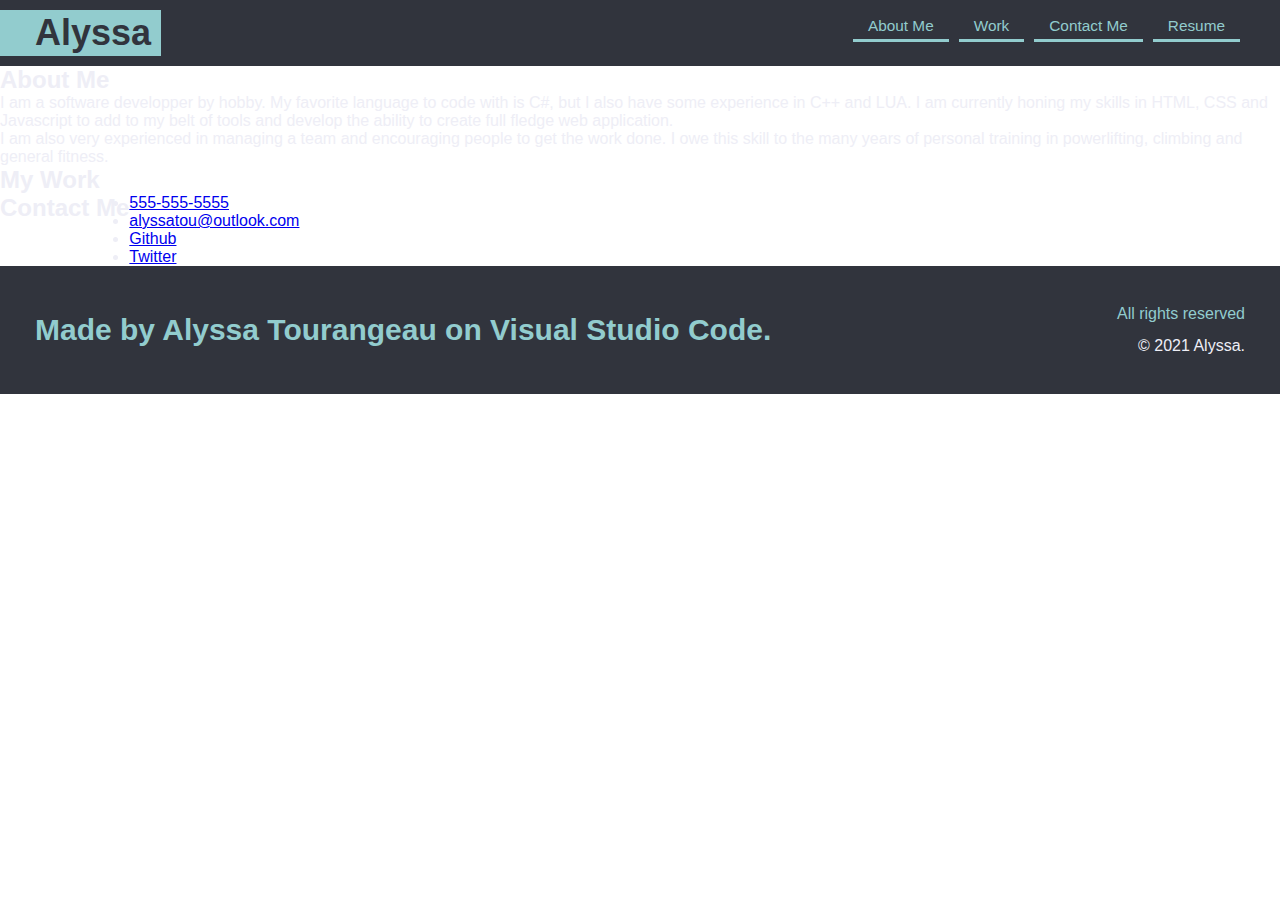
==== index.html @ 6659279d "Footer style, section hero added and h2 added to section" ====
<!DOCTYPE html>
<html lang="en-us">

<head>
    <meta charset="UTF-8" />
    <link rel="stylesheet" href="assets/css/style.css">
    <title>Alyssa - Portfolio</title>
</head>

<body>
    <header>
        <h1 id="logo"><span is="logoA">A</span>lyssa</h1>
        <nav>
            <ul>
                <li>
                    <a href="#about-me">About Me</a>
                </li>
                <li>
                    <a href="#my-work">Work</a>
                </li>
                <li>
                    <a href="#contact-me">Contact Me</a>
                </li>
                <li>
                    <a href="resume.html#resume">Resume</a>
                </li>
            </ul>
        </nav>
    </header>

    <section id="hero">

    </section>

    <section id="about-me">
        <h2>About Me</h2>
        <p>I am a software developper by hobby. My favorite language to code with is C#, but I also have some experience
            in C++ and LUA. I am currently honing my skills
            in HTML, CSS and Javascript to add to my belt of tools and develop the ability to create full fledge web
            application.
        </p>
        <p>I am also very experienced in managing a team and encouraging people to get the work done. I owe this skill
            to the many years of personal training in powerlifting,
            climbing and general fitness.
        </p>
    </section>

    <section id="my-work">
        <h2>My Work</h2>
        <article class="work-project"></article>
        <article class="work-project"></article>
        <article class="work-project"></article>
        <article class="work-project"></article>
    </section>

    <section id="contact-me">
        <h2>Contact Me</h2>
        <div>
            <ul>
                <li>
                    <a href="tel:5555555555">555-555-5555</a>
                </li>
                <li>
                    <a href="mailto: alyssatou@outlook.com">alyssatou@outlook.com</a>
                </li>
                <li>
                    <a href="https://github.com/ayssatou/">Github</a>
                </li>
                <li>
                    <a href="https://twitter.com/">Twitter</a>
                </li>
            </ul>
        </div>
    </section>

    <footer>
        <h2>Made by Alyssa Tourangeau on Visual Studio Code.</h2>
        <div>
            <p>All rights reserved</p><br> &copy; 2021 Alyssa.
        </div>
    </footer>
</body>

</html>
---- assets/css/style.css ----
/* Variables Start*/
:root {
    --primary-color: #31343d;
    --secondary-color: #435877;
    --tertiary-color: #92ccce;
    --body-color: #eeeef6;
}

/* Variables End*/


/* UI Elements STARTS 
    The UI Elements include wildcard(all), head, body and the global tags p, a , h*
    form, table, input... */
* {
    margin: 0;
    padding: 0;
    box-sizing: border-box;
}

body {
    color: var(--body-color);
    font-family: Helvetica, Arial, sans-serif;
}

/* UI Elements ENDS */

/* <Header> STARTS (Navigation Logo)
        The header is at the first section of the page.
        The following contains its style and the style of
        its children.*/

header {
    padding: 10px 35px 10px 0px;
    background-color: var(--primary-color);
    display: flex;
    justify-content: space-between;
    flex-wrap: wrap;
    position: relative;
}

header h1 {
    font-weight: bold;
    padding: 2px 10px 2px 35px;
    margin: auto 0;
    font-size: 36px;
    color: var(--primary-color);
    background-color: var(--tertiary-color);
}


header nav {
    margin: 7px 0;
}

header nav ul {
    display: flex;
    flex-wrap: wrap;
    justify-content: space-between;
    align-items: center;
    list-style: none;
}

header nav ul li {
    display: inline;
}

header nav ul li a {
    text-decoration: none;
    border-bottom: 3px solid;
    padding: 5px 15px;
    margin: auto 5px;
    font-weight: lighter;
    font-size: 1.20vw;
    color: var(--tertiary-color);
}

/* <Header> ENDS */

#about-me, #my-work, #contact-me {
    display: flex;
    flex-wrap: wrap;
}

#about-me, #my-work, #contact-me {
    display: flex;
    flex-wrap: wrap;
}

/* <footer> Style Start */

footer {
    display: flex;
    justify-content: space-between;
    flex-wrap: wrap;
    background: var(--primary-color);
    width: 100%;
    padding: 40px 35px;
}

footer h2 {
    color: var(--tertiary-color);
    font-size: 30px;
    margin: auto 0;
}

footer div {
    line-height: 1;
    text-align: right;
}

footer p {
    color: var(--tertiary-color);
}


/* <footer> Style End */

@media screen and (max-width: 980px) {
    footer h2,
    footer div {
        text-align: center;
        width: 100%;
    }

    footer div {
        padding-top: 10px;
    }
}
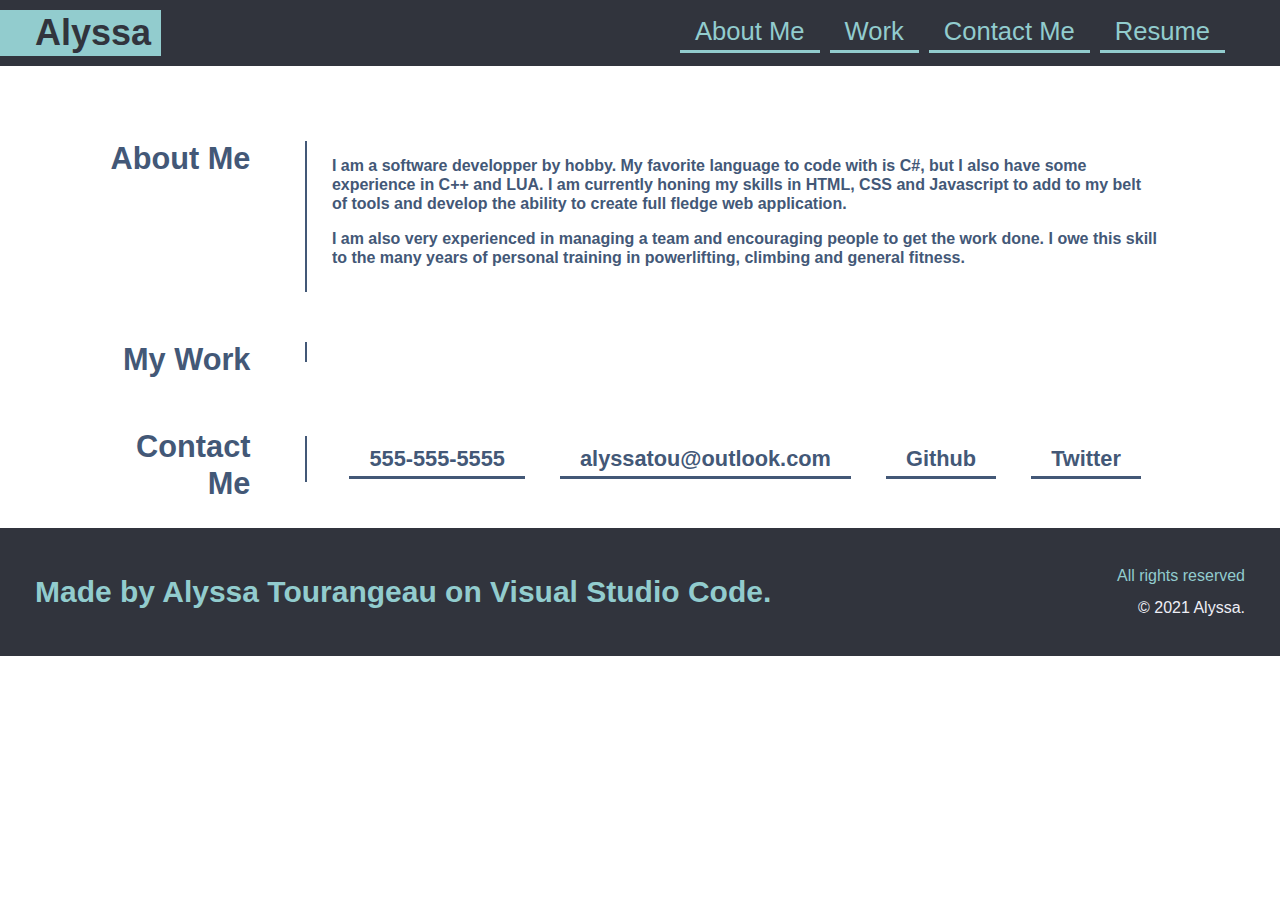
==== commit 8ecad6e3: "Styling content and adding some media queries" ====
--- a/index.html
+++ b/index.html
@@ -34,28 +34,33 @@
 
     <section id="about-me">
         <h2>About Me</h2>
-        <p>I am a software developper by hobby. My favorite language to code with is C#, but I also have some experience
-            in C++ and LUA. I am currently honing my skills
-            in HTML, CSS and Javascript to add to my belt of tools and develop the ability to create full fledge web
-            application.
-        </p>
-        <p>I am also very experienced in managing a team and encouraging people to get the work done. I owe this skill
-            to the many years of personal training in powerlifting,
-            climbing and general fitness.
-        </p>
+        
+        <div class="content">
+            <p>I am a software developper by hobby. My favorite language to code with is C#, but I also have some experience
+                in C++ and LUA. I am currently honing my skills
+                in HTML, CSS and Javascript to add to my belt of tools and develop the ability to create full fledge web
+                application.
+            </p>
+            <p>I am also very experienced in managing a team and encouraging people to get the work done. I owe this skill
+                to the many years of personal training in powerlifting,
+                climbing and general fitness.
+            </p>
+        </div>
     </section>
 
     <section id="my-work">
         <h2>My Work</h2>
+        <div class="content">
         <article class="work-project"></article>
         <article class="work-project"></article>
         <article class="work-project"></article>
         <article class="work-project"></article>
+    </div>
     </section>
 
     <section id="contact-me">
         <h2>Contact Me</h2>
-        <div>
+        <nav class="content">
             <ul>
                 <li>
                     <a href="tel:5555555555">555-555-5555</a>
@@ -70,7 +75,7 @@
                     <a href="https://twitter.com/">Twitter</a>
                 </li>
             </ul>
-        </div>
+        </nav>
     </section>
 
     <footer>
--- a/assets/css/style.css
+++ b/assets/css/style.css
@@ -31,7 +31,7 @@
         its children.*/
 
 header {
-    padding: 10px 35px 10px 0px;
+    padding: 10px 50px 10px 0px;
     background-color: var(--primary-color);
     display: flex;
     justify-content: space-between;
@@ -48,44 +48,84 @@
     background-color: var(--tertiary-color);
 }
 
-
-header nav {
+header nav ul li a:hover {
+    color: var(--body-color);
+}
+
+/* <Header> ENDS */
+
+/* <Nav> STARTS */
+
+nav {
     margin: 7px 0;
 }
 
-header nav ul {
-    display: flex;
-    flex-wrap: wrap;
-    justify-content: space-between;
+nav ul {
+    display: flex;
+    flex-wrap: wrap;
+    justify-content: space-around;
     align-items: center;
     list-style: none;
 }
 
-header nav ul li {
-    display: inline;
-}
-
-header nav ul li a {
+nav ul li {
+}
+
+nav ul li a {
     text-decoration: none;
     border-bottom: 3px solid;
     padding: 5px 15px;
     margin: auto 5px;
-    font-weight: lighter;
-    font-size: 1.20vw;
+    font-size: 2vw;
     color: var(--tertiary-color);
 }
 
-/* <Header> ENDS */
-
-#about-me, #my-work, #contact-me {
-    display: flex;
-    flex-wrap: wrap;
-}
-
-#about-me, #my-work, #contact-me {
-    display: flex;
-    flex-wrap: wrap;
-}
+
+/* <Nav> ENDS */
+
+section {
+    display: flex;
+    justify-content:space-around;
+    flex-wrap: wrap;
+    flex-direction: row ;
+    align-items: flex-start;
+    padding: 25px 6%;
+}
+
+section .content {
+    padding: 10px 25px;
+    color: var(--secondary-color);
+    border-left: 2px solid;
+    width: 78%;
+    line-height: 1.2;
+    font-weight: bold;
+}
+
+section .content p {
+    margin: 5px 0 15px 0;
+    
+}
+
+
+section h2 {
+    width: 15%;
+    text-align: right;
+    color: var(--secondary-color);
+    font-size: 2.4vw;
+    line-height: 1.2;
+    font-weight: 800;
+    padding-right: 15px;
+}
+
+section nav ul li a {
+    color: var(--secondary-color);
+    font-size: 1.7vw;
+}
+
+section nav ul li a {
+    padding: 5px 20px;
+}
+
 
 /* <footer> Style Start */
 
@@ -117,6 +157,43 @@
 /* <footer> Style End */
 
 @media screen and (max-width: 980px) {
+
+    header {
+        padding: 10px 0 10px 0;
+        justify-content: center;
+        position: relative;
+    }
+    header h1 {
+        width: 100%;
+        text-align: center;
+    }
+    header nav ul {
+        margin-top: 20px;
+        width: 100%;
+        justify-content: center;
+    }
+    header nav ul li a {
+        font-size: 2.5vw;
+    }
+
+
+    section nav ul {
+        display:inline;
+    }
+
+    section nav ul li a {
+        font-size: 16px;
+        line-height: 1.8;
+        border-bottom: 0;
+    }
+
+    section nav ul li a::before {
+        content: "➤ ";
+    }
+
+
+    /* <footer> Style Start */
+
     footer h2,
     footer div {
         text-align: center;
@@ -126,4 +203,33 @@
     footer div {
         padding-top: 10px;
     }
+
+    /* <footer> Style End */
+}
+
+@media screen and (max-width: 575px) {
+    section {
+        flex-direction: column ;
+    }
+    section .content {
+        width: 100%;
+        border-top: 2px solid;
+        border-left: 0;
+    }
+
+    section h2 {
+        width: 100%;
+        text-align: center;
+        color: var(--secondary-color);
+        font-size: 25px;
+        line-height: 1.2;
+        font-weight: 800;
+        padding-bottom: 10px;
+    }
+
+
+    header nav ul li a {
+        padding: 5px;
+        font-size: 2.8vw;
+    }
 }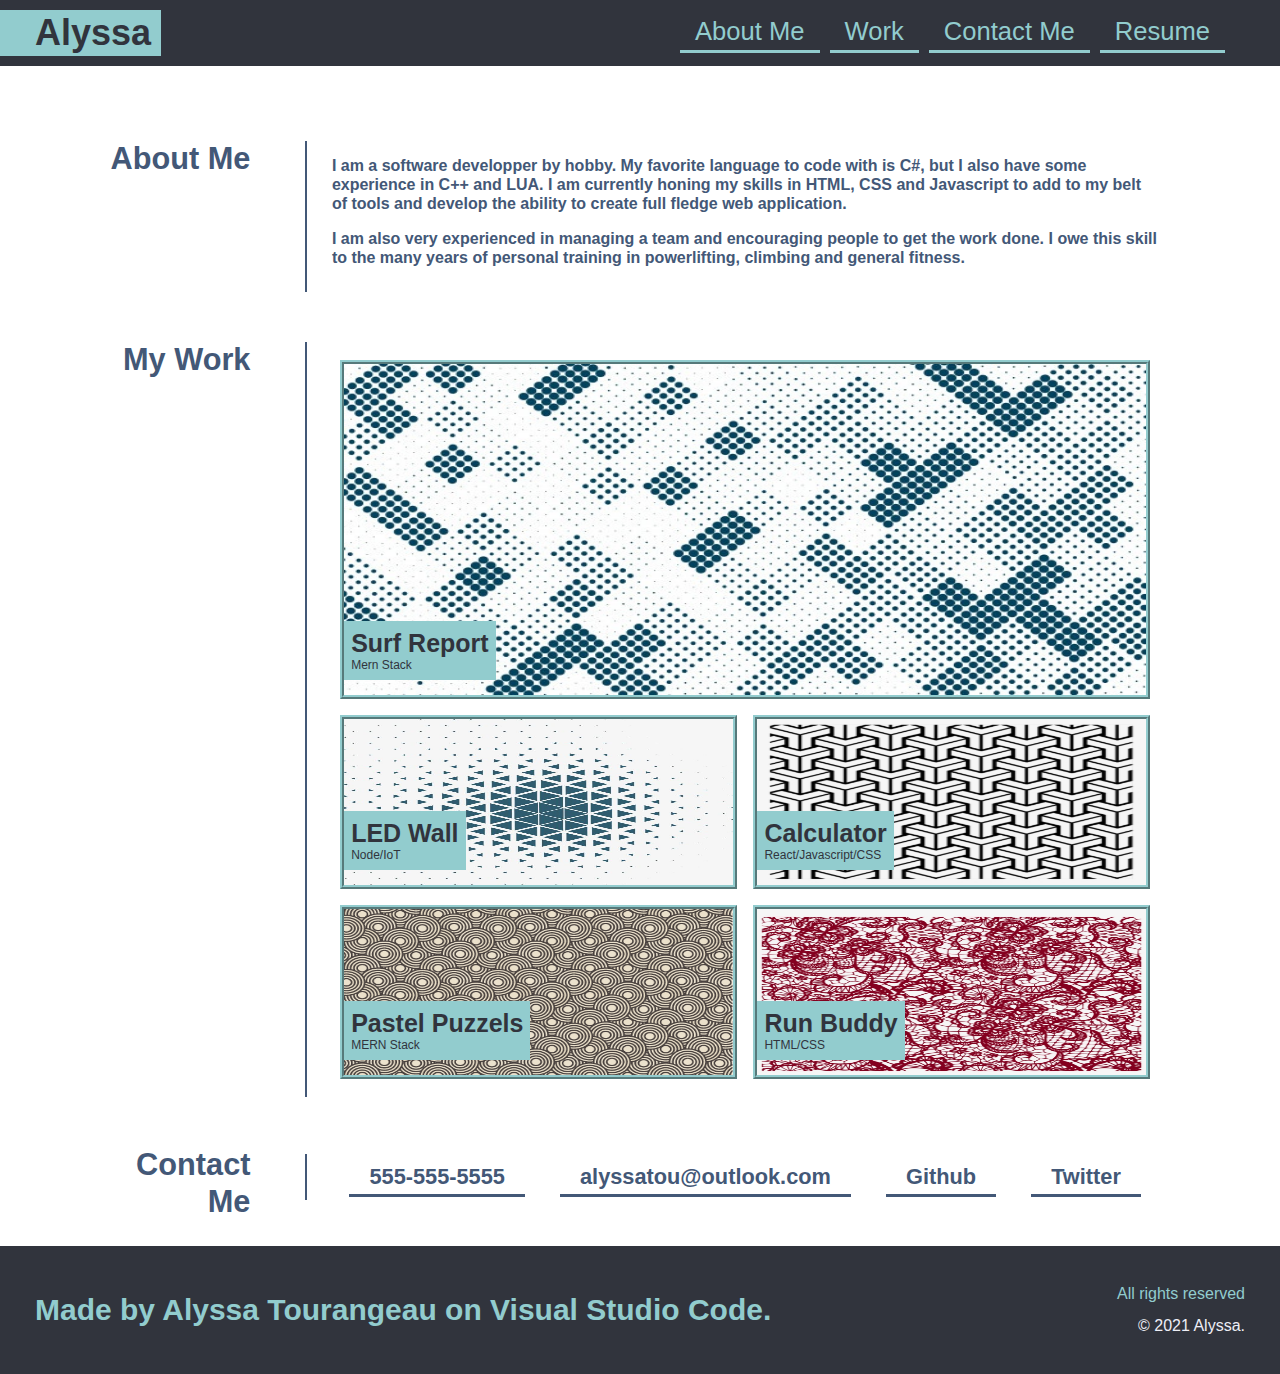
==== commit 92129066: "Finish styling "my work" and added placeholders" ====
--- a/index.html
+++ b/index.html
@@ -51,10 +51,11 @@
     <section id="my-work">
         <h2>My Work</h2>
         <div class="content">
-        <article class="work-project"></article>
-        <article class="work-project"></article>
-        <article class="work-project"></article>
-        <article class="work-project"></article>
+        <article class="work-project"><div><h3>Surf Report</h3><p>Mern Stack</p></div><img src="assets/images/project1.jpg"></img></article>
+        <article class="work-project"><div><h3>LED Wall</h3><p>Node/IoT</p></div><img src="assets/images/project2.jpg"></img></article>
+        <article class="work-project"><div><h3>Calculator</h3><p>React/Javascript/CSS</p></div><img src="assets/images/project3.png"></img></article>
+        <article class="work-project"><div><h3>Pastel Puzzels</h3><p>MERN Stack</p></div><img src="assets/images/project4.png"></img></article>
+        <article class="work-project"><div><h3>Run Buddy</h3><p>HTML/CSS</p></div><img src="assets/images/project5.png"></img></article>
     </div>
     </section>
 
--- a/assets/css/style.css
+++ b/assets/css/style.css
@@ -68,9 +68,6 @@
     list-style: none;
 }
 
-nav ul li {
-}
-
 nav ul li a {
     text-decoration: none;
     border-bottom: 3px solid;
@@ -101,7 +98,7 @@
     font-weight: bold;
 }
 
-section .content p {
+section .content>p {
     margin: 5px 0 15px 0;
     
 }
@@ -156,6 +153,52 @@
 
 /* <footer> Style End */
 
+#my-work .content {
+    display: flex;
+    justify-content:space-between;
+    flex-wrap: wrap;
+}
+.work-project {
+    position: relative;
+    border: 4px ridge var(--tertiary-color);
+    padding-top: 20%;
+    width: 48%;
+    margin: 1%;
+}
+
+.work-project:first-child {
+    width: 100%;
+    padding-top: 40%;
+    flex: 1 1 100%; 
+}
+
+.work-project div{
+    background-color: var(--tertiary-color);
+    z-index: 9999;
+    position: absolute;
+  bottom: 15px;
+  left: 0;
+  padding: 7px;
+  color: var(--primary-color);
+}
+.work-project h3{
+    font-size: 25px;
+}
+.work-project p{
+    font-size: 12px;
+    font-weight: normal;
+}
+
+.work-project img{
+    position: absolute;
+  top: 0;
+  left: 0;
+  bottom: 0;
+  right: 0;
+  width: 100%;
+  height: 100%;
+}
+
 @media screen and (max-width: 980px) {
 
     header {
@@ -205,6 +248,13 @@
     }
 
     /* <footer> Style End */
+}
+
+@media screen and (max-width: 800px) {
+    .work-project {
+        padding-top:40%;
+        flex: 1 1 100%;
+    }
 }
 
 @media screen and (max-width: 575px) {
@@ -232,4 +282,5 @@
         padding: 5px;
         font-size: 2.8vw;
     }
+
 }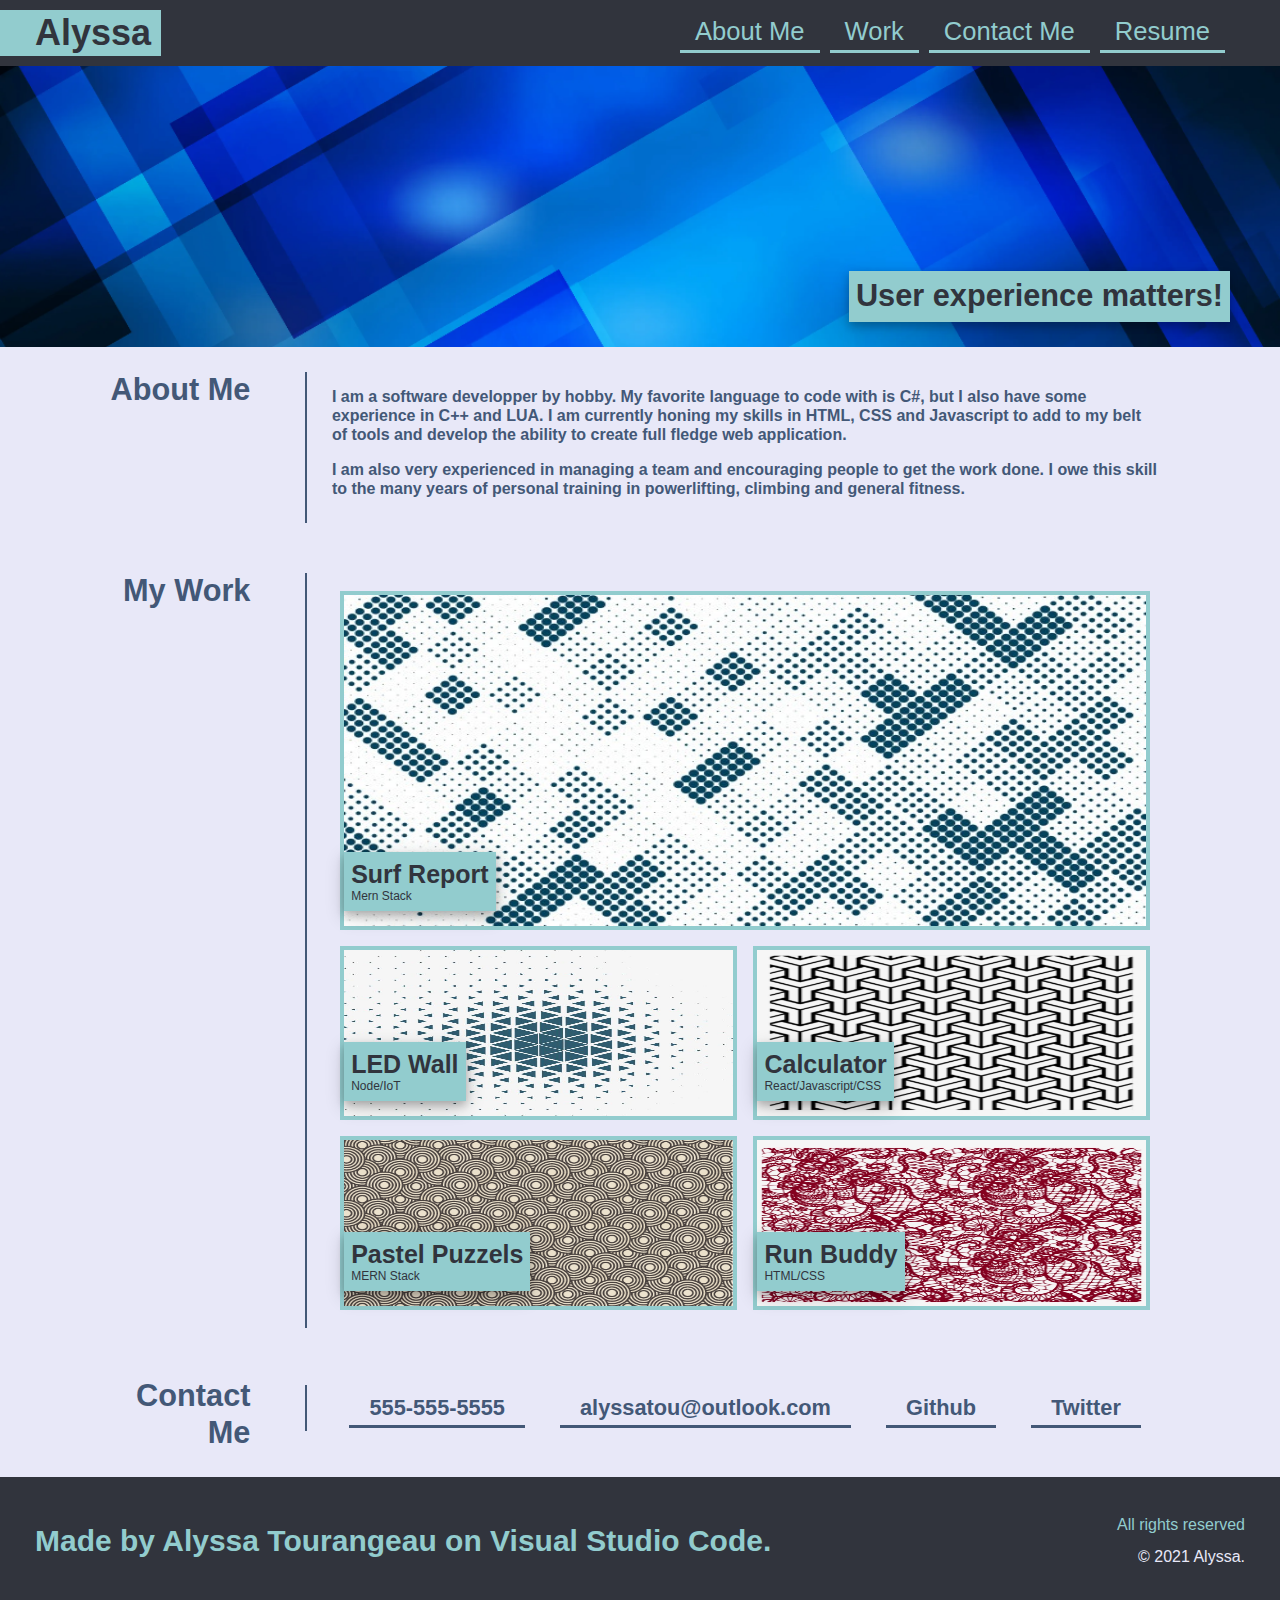
==== commit 2b667e47: "Adding Hero and refactoring" ====
--- a/index.html
+++ b/index.html
@@ -29,19 +29,22 @@
     </header>
 
     <section id="hero">
-
+        <img src="assets/images/myhero.png" alt="Hero image"></img>
+        <h2 class="floating-box">User experience matters!</h2>
     </section>
 
     <section id="about-me">
         <h2>About Me</h2>
-        
+
         <div class="content">
-            <p>I am a software developper by hobby. My favorite language to code with is C#, but I also have some experience
+            <p>I am a software developper by hobby. My favorite language to code with is C#, but I also have some
+                experience
                 in C++ and LUA. I am currently honing my skills
                 in HTML, CSS and Javascript to add to my belt of tools and develop the ability to create full fledge web
                 application.
             </p>
-            <p>I am also very experienced in managing a team and encouraging people to get the work done. I owe this skill
+            <p>I am also very experienced in managing a team and encouraging people to get the work done. I owe this
+                skill
                 to the many years of personal training in powerlifting,
                 climbing and general fitness.
             </p>
@@ -51,12 +54,41 @@
     <section id="my-work">
         <h2>My Work</h2>
         <div class="content">
-        <article class="work-project"><div><h3>Surf Report</h3><p>Mern Stack</p></div><img src="assets/images/project1.jpg"></img></article>
-        <article class="work-project"><div><h3>LED Wall</h3><p>Node/IoT</p></div><img src="assets/images/project2.jpg"></img></article>
-        <article class="work-project"><div><h3>Calculator</h3><p>React/Javascript/CSS</p></div><img src="assets/images/project3.png"></img></article>
-        <article class="work-project"><div><h3>Pastel Puzzels</h3><p>MERN Stack</p></div><img src="assets/images/project4.png"></img></article>
-        <article class="work-project"><div><h3>Run Buddy</h3><p>HTML/CSS</p></div><img src="assets/images/project5.png"></img></article>
-    </div>
+            <article class="work-project">
+                <div class="floating-box">
+                    <h3>Surf Report</h3>
+                    <p>Mern Stack</p>
+                </div>
+                <img src="assets/images/project1.jpg" alt="Placeholder image for project 1"></img>
+            </article>
+            <article class="work-project">
+                <div class="floating-box">
+                    <h3>LED Wall</h3>
+                    <p>Node/IoT</p>
+                </div>
+                <img src="assets/images/project2.jpg" alt="Placeholder image for project 2"></img>
+            </article>
+            <article class="work-project">
+                <div class="floating-box">
+                    <h3>Calculator</h3>
+                    <p>React/Javascript/CSS</p>
+                </div>
+                <img src="assets/images/project3.png" alt="Placeholder image for project 3"></img>
+            </article>
+            <article class="work-project">
+                <div class="floating-box">
+                    <h3>Pastel Puzzels</h3>
+                    <p>MERN Stack</p>
+                </div><img src="assets/images/project4.png" alt="Placeholder image for project 4"></img>
+            </article>
+            <article class="work-project">
+                <div class="floating-box">
+                    <h3>Run Buddy</h3>
+                    <p>HTML/CSS</p>
+                </div>
+                <img src="assets/images/project5.png" alt="Placeholder image for project 5"></img>
+            </article>
+        </div>
     </section>
 
     <section id="contact-me">
--- a/assets/css/style.css
+++ b/assets/css/style.css
@@ -1,26 +1,25 @@
 /* Variables Start*/
 :root {
-    --primary-color: #31343d;
-    --secondary-color: #435877;
-    --tertiary-color: #92ccce;
-    --body-color: #eeeef6;
+  --primary-color: #31343d;
+  --secondary-color: #435877;
+  --tertiary-color: #92ccce;
+  --body-color: #e8e8f8;
 }
 
 /* Variables End*/
-
 
 /* UI Elements STARTS 
     The UI Elements include wildcard(all), head, body and the global tags p, a , h*
     form, table, input... */
 * {
-    margin: 0;
-    padding: 0;
-    box-sizing: border-box;
+  margin: 0;
+  padding: 0;
+  box-sizing: border-box;
 }
 
 body {
-    color: var(--body-color);
-    font-family: Helvetica, Arial, sans-serif;
+  background-color: var(--body-color);
+  font-family: Helvetica, Arial, sans-serif;
 }
 
 /* UI Elements ENDS */
@@ -31,166 +30,178 @@
         its children.*/
 
 header {
-    padding: 10px 50px 10px 0px;
-    background-color: var(--primary-color);
-    display: flex;
-    justify-content: space-between;
-    flex-wrap: wrap;
+  padding: 10px 50px 10px 0px;
+  background-color: var(--primary-color);
+  display: flex;
+  justify-content: space-between;
+  flex-wrap: wrap;
+  position: relative;
+}
+
+header h1 {
+  font-weight: bold;
+  padding: 2px 10px 2px 35px;
+  margin: auto 0;
+  font-size: 36px;
+  color: var(--primary-color);
+  background-color: var(--tertiary-color);
+}
+
+header nav ul li a:hover {
+  color: var(--body-color);
+}
+
+/* <Header> ENDS */
+
+/* <Nav> STARTS (Navigation Logo)
+        The navigation is used for the header nav
+        and the "contact-me" nav. It contains the
+        common style between the two.*/
+
+nav {
+  margin: 7px 0;
+}
+
+nav ul {
+  display: flex;
+  flex-wrap: wrap;
+  justify-content: space-around;
+  align-items: center;
+  list-style: none;
+}
+
+nav ul li a {
+  text-decoration: none;
+  border-bottom: 3px solid;
+  padding: 5px 15px;
+  margin: auto 5px;
+  font-size: 2vw;
+  color: var(--tertiary-color);
+}
+
+/* <Nav> ENDS */
+
+/* reusable classes STARTS */
+
+.floating-box {
+    background-color: var(--tertiary-color);
+  z-index: 9999;
+  position: absolute;
+  padding: 7px;
+  color: var(--primary-color);
+  box-shadow: 0 4px 8px 0 rgba(0, 0, 0, 0.2), 0 6px 18px 0 rgba(0, 0, 0, 0.19);
+}
+
+/* reusable classes ENDS */
+
+/* Hero */
+
+#hero {
     position: relative;
-}
-
-header h1 {
-    font-weight: bold;
-    padding: 2px 10px 2px 35px;
-    margin: auto 0;
-    font-size: 36px;
-    color: var(--primary-color);
-    background-color: var(--tertiary-color);
-}
-
-header nav ul li a:hover {
-    color: var(--body-color);
-}
-
-/* <Header> ENDS */
-
-/* <Nav> STARTS */
-
-nav {
-    margin: 7px 0;
-}
-
-nav ul {
-    display: flex;
-    flex-wrap: wrap;
-    justify-content: space-around;
-    align-items: center;
-    list-style: none;
-}
-
-nav ul li a {
-    text-decoration: none;
-    border-bottom: 3px solid;
-    padding: 5px 15px;
-    margin: auto 5px;
-    font-size: 2vw;
-    color: var(--tertiary-color);
-}
-
-
-/* <Nav> ENDS */
+  padding-top: 20%;
+  width: 100%;
+}
+
+#hero img {
+    position: absolute;
+    top: 0;
+    left: 0;
+    bottom: 0;
+    right: 0;
+    width: 100%;
+    height: 100%;
+    object-fit: cover;
+  }
+
+  #hero h2 {
+      width: auto;
+    bottom: 25px;
+    right: 50px;
+  }
+
+/* Hero ends */
+
+/* Content STARTS (Main Content)
+        The content is the sections, articles and everything
+        contained in them.
+        The following contains its style and the style of
+        its children.*/
 
 section {
-    display: flex;
-    justify-content:space-around;
-    flex-wrap: wrap;
-    flex-direction: row ;
-    align-items: flex-start;
-    padding: 25px 6%;
+  display: flex;
+  justify-content: space-around;
+  flex-wrap: wrap;
+  flex-direction: row;
+  align-items: flex-start;
+  padding: 25px 6%;
 }
 
 section .content {
-    padding: 10px 25px;
-    color: var(--secondary-color);
-    border-left: 2px solid;
-    width: 78%;
-    line-height: 1.2;
-    font-weight: bold;
-}
-
-section .content>p {
-    margin: 5px 0 15px 0;
-    
-}
-
+  padding: 10px 25px;
+  color: var(--secondary-color);
+  border-left: 2px solid;
+  width: 78%;
+  line-height: 1.2;
+  font-weight: bold;
+}
+
+section .content > p {
+  margin: 5px 0 15px 0;
+}
 
 section h2 {
-    width: 15%;
-    text-align: right;
-    color: var(--secondary-color);
-    font-size: 2.4vw;
-    line-height: 1.2;
-    font-weight: 800;
-    padding-right: 15px;
+  width: 15%;
+  text-align: right;
+  color: var(--secondary-color);
+  font-size: 2.4vw;
+  line-height: 1.2;
+  font-weight: 800;
+  padding-right: 15px;
 }
 
 section nav ul li a {
-    color: var(--secondary-color);
-    font-size: 1.7vw;
+  color: var(--secondary-color);
+  font-size: 1.7vw;
 }
 
 section nav ul li a {
-    padding: 5px 20px;
-}
-
-
-/* <footer> Style Start */
-
-footer {
-    display: flex;
-    justify-content: space-between;
-    flex-wrap: wrap;
-    background: var(--primary-color);
-    width: 100%;
-    padding: 40px 35px;
-}
-
-footer h2 {
-    color: var(--tertiary-color);
-    font-size: 30px;
-    margin: auto 0;
-}
-
-footer div {
-    line-height: 1;
-    text-align: right;
-}
-
-footer p {
-    color: var(--tertiary-color);
-}
-
-
-/* <footer> Style End */
+  padding: 5px 20px;
+}
 
 #my-work .content {
-    display: flex;
-    justify-content:space-between;
-    flex-wrap: wrap;
+  display: flex;
+  justify-content: space-between;
+  flex-wrap: wrap;
 }
 .work-project {
-    position: relative;
-    border: 4px ridge var(--tertiary-color);
-    padding-top: 20%;
-    width: 48%;
-    margin: 1%;
+  position: relative;
+  border: 4px solid var(--tertiary-color);
+
+  padding-top: 20%;
+  width: 48%;
+  margin: 1%;
 }
 
 .work-project:first-child {
-    width: 100%;
-    padding-top: 40%;
-    flex: 1 1 100%; 
-}
-
-.work-project div{
-    background-color: var(--tertiary-color);
-    z-index: 9999;
-    position: absolute;
+  width: 100%;
+  padding-top: 40%;
+  flex: 1 1 100%;
+}
+
+.work-project div {
   bottom: 15px;
   left: 0;
-  padding: 7px;
-  color: var(--primary-color);
-}
-.work-project h3{
-    font-size: 25px;
-}
-.work-project p{
-    font-size: 12px;
-    font-weight: normal;
-}
-
-.work-project img{
-    position: absolute;
+}
+.work-project div h3 {
+  font-size: 25px;
+}
+.work-project div p {
+  font-size: 12px;
+  font-weight: normal;
+}
+
+.work-project img {
+  position: absolute;
   top: 0;
   left: 0;
   bottom: 0;
@@ -199,88 +210,139 @@
   height: 100%;
 }
 
+/* Content ENDS*/
+
+/* <Footer> STARTS (Bottom Copyright)
+        The footer is at the last section of the page
+        The following contains its style and the style of
+        its children.*/
+
+footer {
+  display: flex;
+  justify-content: space-between;
+  flex-wrap: wrap;
+  background: var(--primary-color);
+  width: 100%;
+  padding: 40px 35px;
+}
+
+footer h2 {
+  color: var(--tertiary-color);
+  font-size: 30px;
+  margin: auto 0;
+}
+
+footer div {
+  line-height: 1;
+  text-align: right;
+  color: var(--body-color);
+}
+
+footer p {
+  color: var(--tertiary-color);
+}
+
+/* <footer> Style End */
+
+/* Styling for medium sized screens */
 @media screen and (max-width: 980px) {
-
-    header {
-        padding: 10px 0 10px 0;
-        justify-content: center;
-        position: relative;
-    }
-    header h1 {
-        width: 100%;
-        text-align: center;
-    }
-    header nav ul {
-        margin-top: 20px;
-        width: 100%;
-        justify-content: center;
-    }
-    header nav ul li a {
-        font-size: 2.5vw;
-    }
-
-
-    section nav ul {
-        display:inline;
-    }
-
-    section nav ul li a {
-        font-size: 16px;
-        line-height: 1.8;
-        border-bottom: 0;
-    }
-
-    section nav ul li a::before {
-        content: "➤ ";
-    }
-
-
-    /* <footer> Style Start */
-
-    footer h2,
-    footer div {
-        text-align: center;
-        width: 100%;
-    }
-
-    footer div {
-        padding-top: 10px;
-    }
-
-    /* <footer> Style End */
-}
-
+  /* <Header> medium sized screen adjustments STARTS*/
+  header {
+    padding: 10px 0 10px 0;
+    justify-content: center;
+    position: relative;
+  }
+  header h1 {
+    width: 100%;
+    text-align: center;
+  }
+  header nav ul {
+    margin-top: 20px;
+    width: 100%;
+    justify-content: center;
+  }
+  header nav ul li a {
+    font-size: 2.5vw;
+  }
+  /* <Header> medium sized screen adjustments ENDS*/
+
+  /* Content medium sized screen adjustments STARTS*/
+  section nav ul {
+    display: inline;
+  }
+
+  section nav ul li a {
+    font-size: 16px;
+    line-height: 1.8;
+    border-bottom: 0;
+  }
+
+  section nav ul li a::before {
+    content: "➤ ";
+  }
+
+  /* Content medium sized screen adjustments ENDS*/
+
+  /* <footer> medium sized screen adjustments STARTS */
+
+  footer h2,
+  footer div {
+    text-align: center;
+    width: 100%;
+  }
+
+  footer div {
+    padding-top: 10px;
+  }
+
+  /* <footer> medium sized screen adjustments ENDS */
+}
+
+/* Styling correction to prevent overlaps and rearrange
+    the items in rows. */
 @media screen and (max-width: 800px) {
-    .work-project {
-        padding-top:40%;
-        flex: 1 1 100%;
-    }
-}
-
+  .work-project {
+    padding-top: 40%;
+    flex: 1 1 100%;
+  }
+}
+
+/* Styling for small sized screens */
 @media screen and (max-width: 575px) {
-    section {
-        flex-direction: column ;
-    }
-    section .content {
-        width: 100%;
-        border-top: 2px solid;
-        border-left: 0;
-    }
-
-    section h2 {
-        width: 100%;
-        text-align: center;
-        color: var(--secondary-color);
-        font-size: 25px;
-        line-height: 1.2;
-        font-weight: 800;
-        padding-bottom: 10px;
-    }
-
-
-    header nav ul li a {
-        padding: 5px;
-        font-size: 2.8vw;
-    }
-
-}+  /* <Header> small sized screen adjustments STARTS*/
+  header {
+    padding: 0 0 10px 0;
+  }
+
+  header nav ul li a {
+    padding: 5px;
+    font-size: 2.8vw;
+  }
+
+  /* <Header> small sized screen adjustments ENDS*/
+
+  #hero h2{
+      right: 0;
+      left: 0;
+  }
+  /* Content small sized screen adjustments STARTS*/
+  section {
+    flex-direction: column;
+  }
+  section .content {
+    width: 100%;
+    border-top: 2px solid;
+    border-left: 0;
+  }
+
+  section h2 {
+    width: 100%;
+    text-align: center;
+    color: var(--secondary-color);
+    font-size: 25px;
+    line-height: 1.2;
+    font-weight: 800;
+    padding-bottom: 10px;
+  }
+  /* Content small sized screen adjustments ENDS*/
+}
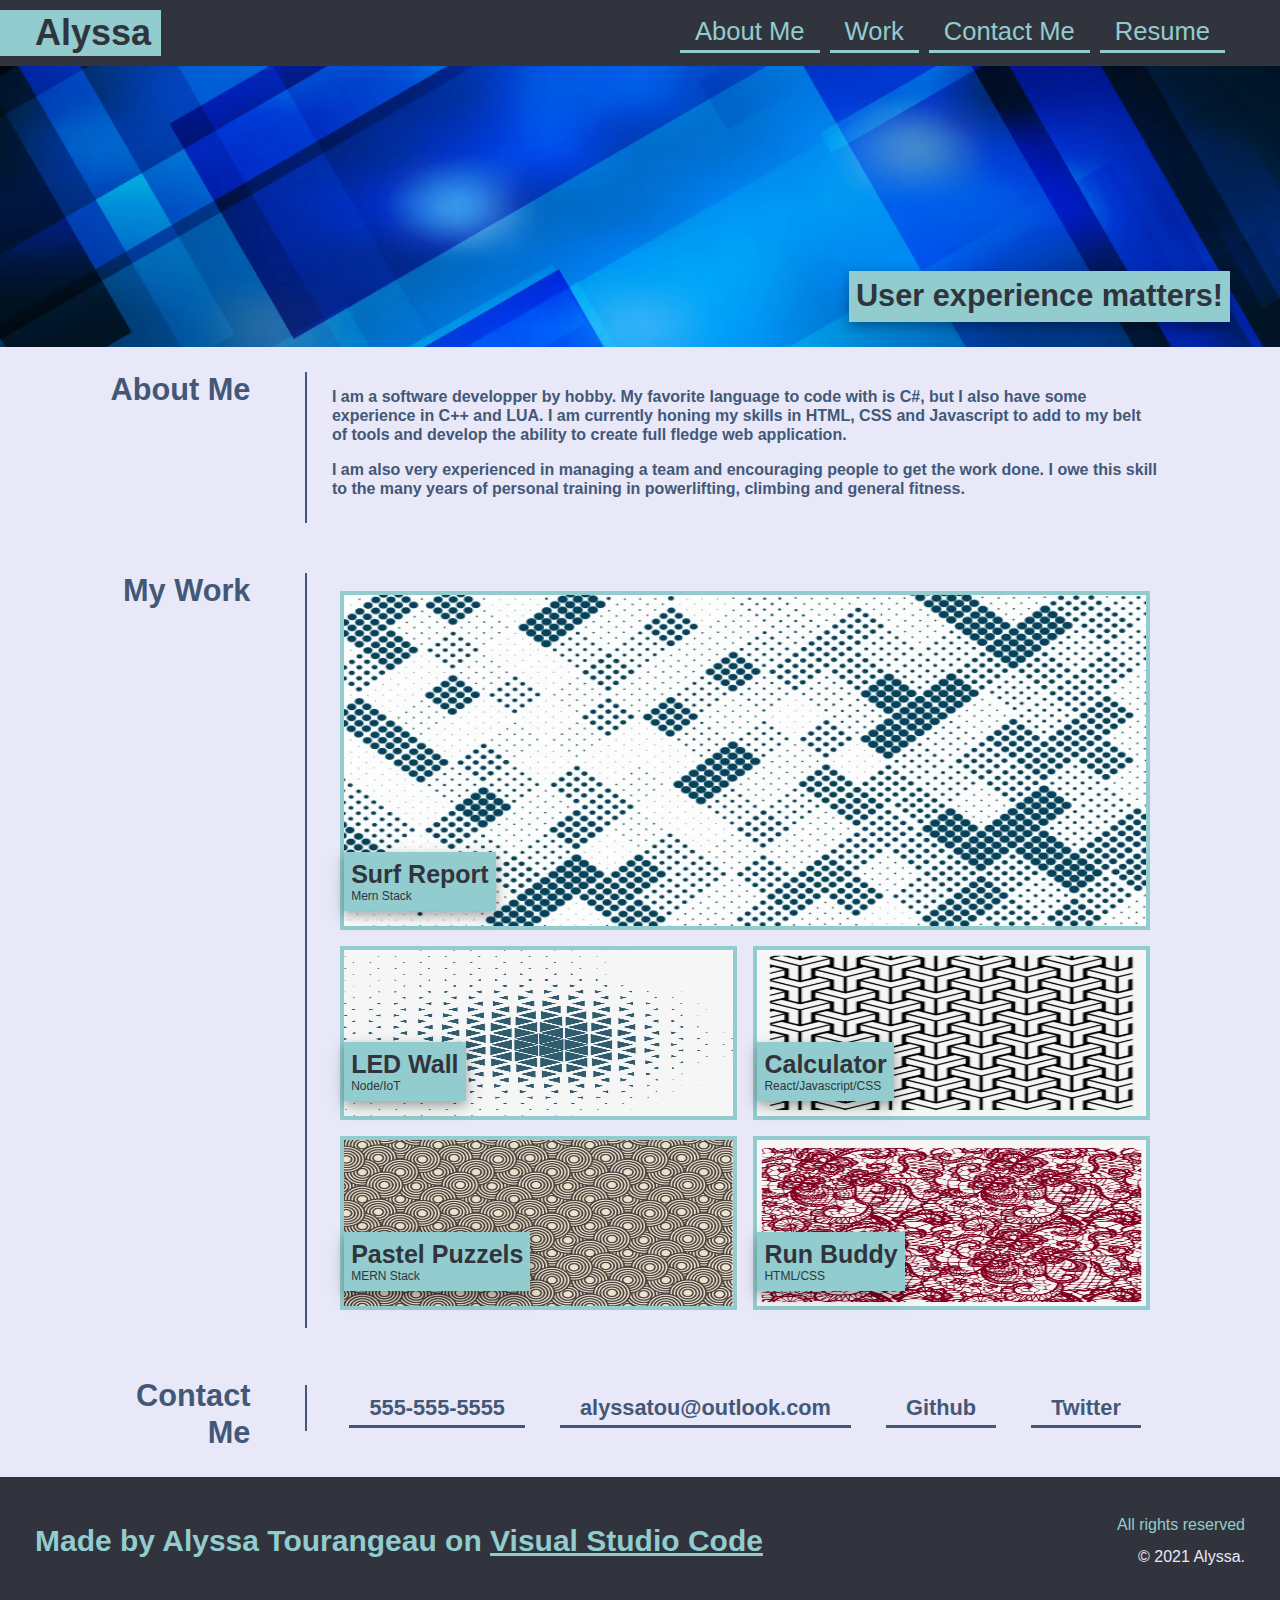
==== commit b413b214: "Adding Credits" ====
--- a/index.html
+++ b/index.html
@@ -9,7 +9,7 @@
 
 <body>
     <header>
-        <h1 id="logo"><span is="logoA">A</span>lyssa</h1>
+        <h1 id="logo"><a href="index.html">Alyssa</a></h1>
         <nav>
             <ul>
                 <li>
@@ -112,7 +112,7 @@
     </section>
 
     <footer>
-        <h2>Made by Alyssa Tourangeau on Visual Studio Code.</h2>
+        <h2>Made by Alyssa Tourangeau on <a href="https://code.visualstudio.com/">Visual Studio Code</a></h2>
         <div>
             <p>All rights reserved</p><br> &copy; 2021 Alyssa.
         </div>
--- a/assets/css/style.css
+++ b/assets/css/style.css
@@ -4,6 +4,7 @@
   --secondary-color: #435877;
   --tertiary-color: #92ccce;
   --body-color: #e8e8f8;
+  --resume-leftpanel-color: #003a75;
 }
 
 /* Variables End*/
@@ -39,13 +40,19 @@
 }
 
 header h1 {
-  font-weight: bold;
   padding: 2px 10px 2px 35px;
   margin: auto 0;
   font-size: 36px;
+  font-weight: bold;
+  background-color: var(--tertiary-color);
+}
+
+header h1 a {
   color: var(--primary-color);
-  background-color: var(--tertiary-color);
-}
+  text-decoration: none;
+}
+
+/* <Header> pseudo-classes */
 
 header nav ul li a:hover {
   color: var(--body-color);
@@ -84,7 +91,7 @@
 /* reusable classes STARTS */
 
 .floating-box {
-    background-color: var(--tertiary-color);
+  background-color: var(--tertiary-color);
   z-index: 9999;
   position: absolute;
   padding: 7px;
@@ -97,27 +104,27 @@
 /* Hero */
 
 #hero {
-    position: relative;
+  position: relative;
   padding-top: 20%;
   width: 100%;
 }
 
 #hero img {
-    position: absolute;
-    top: 0;
-    left: 0;
-    bottom: 0;
-    right: 0;
-    width: 100%;
-    height: 100%;
-    object-fit: cover;
-  }
-
-  #hero h2 {
-      width: auto;
-    bottom: 25px;
-    right: 50px;
-  }
+  position: absolute;
+  top: 0;
+  left: 0;
+  bottom: 0;
+  right: 0;
+  width: 100%;
+  height: 100%;
+  object-fit: cover;
+}
+
+#hero h2 {
+  width: auto;
+  bottom: 25px;
+  right: 50px;
+}
 
 /* Hero ends */
 
@@ -204,10 +211,21 @@
   position: absolute;
   top: 0;
   left: 0;
-  bottom: 0;
-  right: 0;
   width: 100%;
   height: 100%;
+}
+
+/* Content pseudo-classes */
+
+.work-project:hover img {
+  opacity: 0.5;
+}
+.work-project:hover .floating-box {
+  background-color: var(--body-color);
+}
+
+section nav ul li a:hover {
+  opacity: 0.75;
 }
 
 /* Content ENDS*/
@@ -232,6 +250,10 @@
   margin: auto 0;
 }
 
+footer h2 a {
+    color: var(--tertiary-color);
+  }
+
 footer div {
   line-height: 1;
   text-align: right;
@@ -243,6 +265,136 @@
 }
 
 /* <footer> Style End */
+
+/* Resume page specific styles STARTS */
+
+#resume {
+  background-color: white;
+  border: 1px solid black;
+  margin: 10%;
+  width: 80%;
+  height: auto;
+  padding: 0;
+}
+
+/* Resume page Right Panel(upper panel on small screen)
+  specific styles STARTS */
+
+#resume .left-panel {
+  background-color: var(--resume-leftpanel-color);
+  width: 30%;
+  height: auto;
+  padding-bottom: 10%;
+}
+
+#resume .left-panel h1,
+#resume .left-panel h2,
+#resume .left-panel h3,
+#resume .left-panel a,
+#resume .left-panel p {
+  color: var(--body-color);
+  width: 100%;
+  font-size: 1.9vw;
+  text-align: left;
+  font-weight: bold;
+  padding: 5% 0 5% 5%;
+}
+
+#resume .left-panel ul li {
+  list-style: none;
+}
+
+#resume .left-panel h1 {
+  font-size: 2.9vw;
+}
+
+#resume .left-panel article > p {
+  font-weight: normal;
+  font-style: italic;
+  font-size: 2.6vw;
+}
+
+#resume .left-panel h2 {
+  background-color: rgba(0, 0, 0, 0.2);
+  font-size: 2.4vw;
+  margin-top: 5%;
+}
+
+.skill-bar {
+  position: relative;
+  background-color: rgba(0, 0, 0, 0.2);
+  padding-top: 5%;
+  margin: 0 5%;
+  width: 90%;
+}
+
+.skill-bar .skill-progress {
+  background-color: var(--body-color);
+  position: absolute;
+  top: 0;
+  left: 0;
+  height: 100%;
+}
+
+#resume .left-panel .skill-quality {
+  text-align: right;
+  font-style: italic;
+  font-weight: normal;
+  padding: 5% 5% 5% 5%;
+  width: 100%;
+  font-weight: 1.4vw;
+}
+
+#resume .left-panel a {
+  font-weight: normal;
+  padding: 0 0 0 5%;
+}
+
+/* Resume page Right Panel(upper panel on small screen)
+  specific styles ENDS */
+
+/* Resume page Right Panel(lower panel on small screen)
+  specific styles STARTS */
+
+#resume .right-panel {
+  width: 70%;
+  height: 100%;
+  padding: 5%;
+}
+
+#resume .right-panel h2 {
+  color: var(--resume-leftpanel-color);
+  border-bottom: 1px solid grey;
+  border-top: 1px solid grey;
+  text-align: left;
+  width: 100%;
+  height: 100%;
+  padding: 2% 0 2% 0;
+  margin: 2% 0 2% 0;
+}
+
+#resume .right-panel h3 p {
+  font-weight: normal;
+  font-style: italic;
+  font-size: 2vw;
+}
+
+#resume .right-panel p {
+    font-weight: bold;
+    font-size: 2vw;
+  }
+
+#resume .right-panel h3 {
+  font-size: 2.3vw;
+}
+
+#resume .right-panel ul li {
+  font-size: 1.9vw;
+}
+/* Resume page Right Panel(upper panel on small screen)
+  specific styles ENDS */
+
+/* Resume page specific styles ENDS */
 
 /* Styling for medium sized screens */
 @media screen and (max-width: 980px) {
@@ -296,6 +448,14 @@
   }
 
   /* <footer> medium sized screen adjustments ENDS */
+
+  /* Resume page style for medium sized screen STARTS */
+
+#resume {
+    margin: 5%;
+    width: 90%;
+  }
+   /* Resume page style for medium sized screen ENDS */
 }
 
 /* Styling correction to prevent overlaps and rearrange
@@ -321,9 +481,9 @@
 
   /* <Header> small sized screen adjustments ENDS*/
 
-  #hero h2{
-      right: 0;
-      left: 0;
+  #hero h2 {
+    right: 0;
+    left: 0;
   }
   /* Content small sized screen adjustments STARTS*/
   section {
@@ -345,4 +505,62 @@
     padding-bottom: 10px;
   }
   /* Content small sized screen adjustments ENDS*/
-}
+
+  /* Resume page style for small sized screen STARTS */
+  #resume {
+    margin: 10% 0;
+    width: 100%;
+  }
+
+  /* Resume page Upper Panel(left on medium and large screens)
+  specific styles STARTS */
+  #resume .left-panel,
+  #resume .right-panel {
+    width: 100%;
+  }
+
+  #resume .left-panel {
+    padding-top: 5%;
+  }
+
+  #resume .left-panel h1,
+  #resume .left-panel h2,
+  #resume .left-panel h3,
+  #resume .left-panel a,
+  #resume .left-panel p {
+    padding: 2% 0 2% 5%;
+  }
+
+  .skill-bar {
+    padding-top: 2%;
+  }
+
+  #resume .left-panel .skill-quality {
+    padding: 2% 5% 2% 5%;
+  }
+
+  #resume .left-panel h1,
+  #resume .left-panel article > p {
+    text-align: center;
+  }
+
+  /* Resume page Lower Panel(right on medium and large screens)
+  specific styles STARTS */
+
+  #resume .right-panel h2 {
+    text-align: center;
+  }
+
+  #resume .right-panel h3 p {
+    font-size: 15px;
+  }
+
+  #resume .right-panel h3 {
+    font-size: 18px;
+  }
+
+  #resume .right-panel ul li {
+    font-size: 13px;
+  }
+  /* Resume page style for small sized screen ENDS */
+}
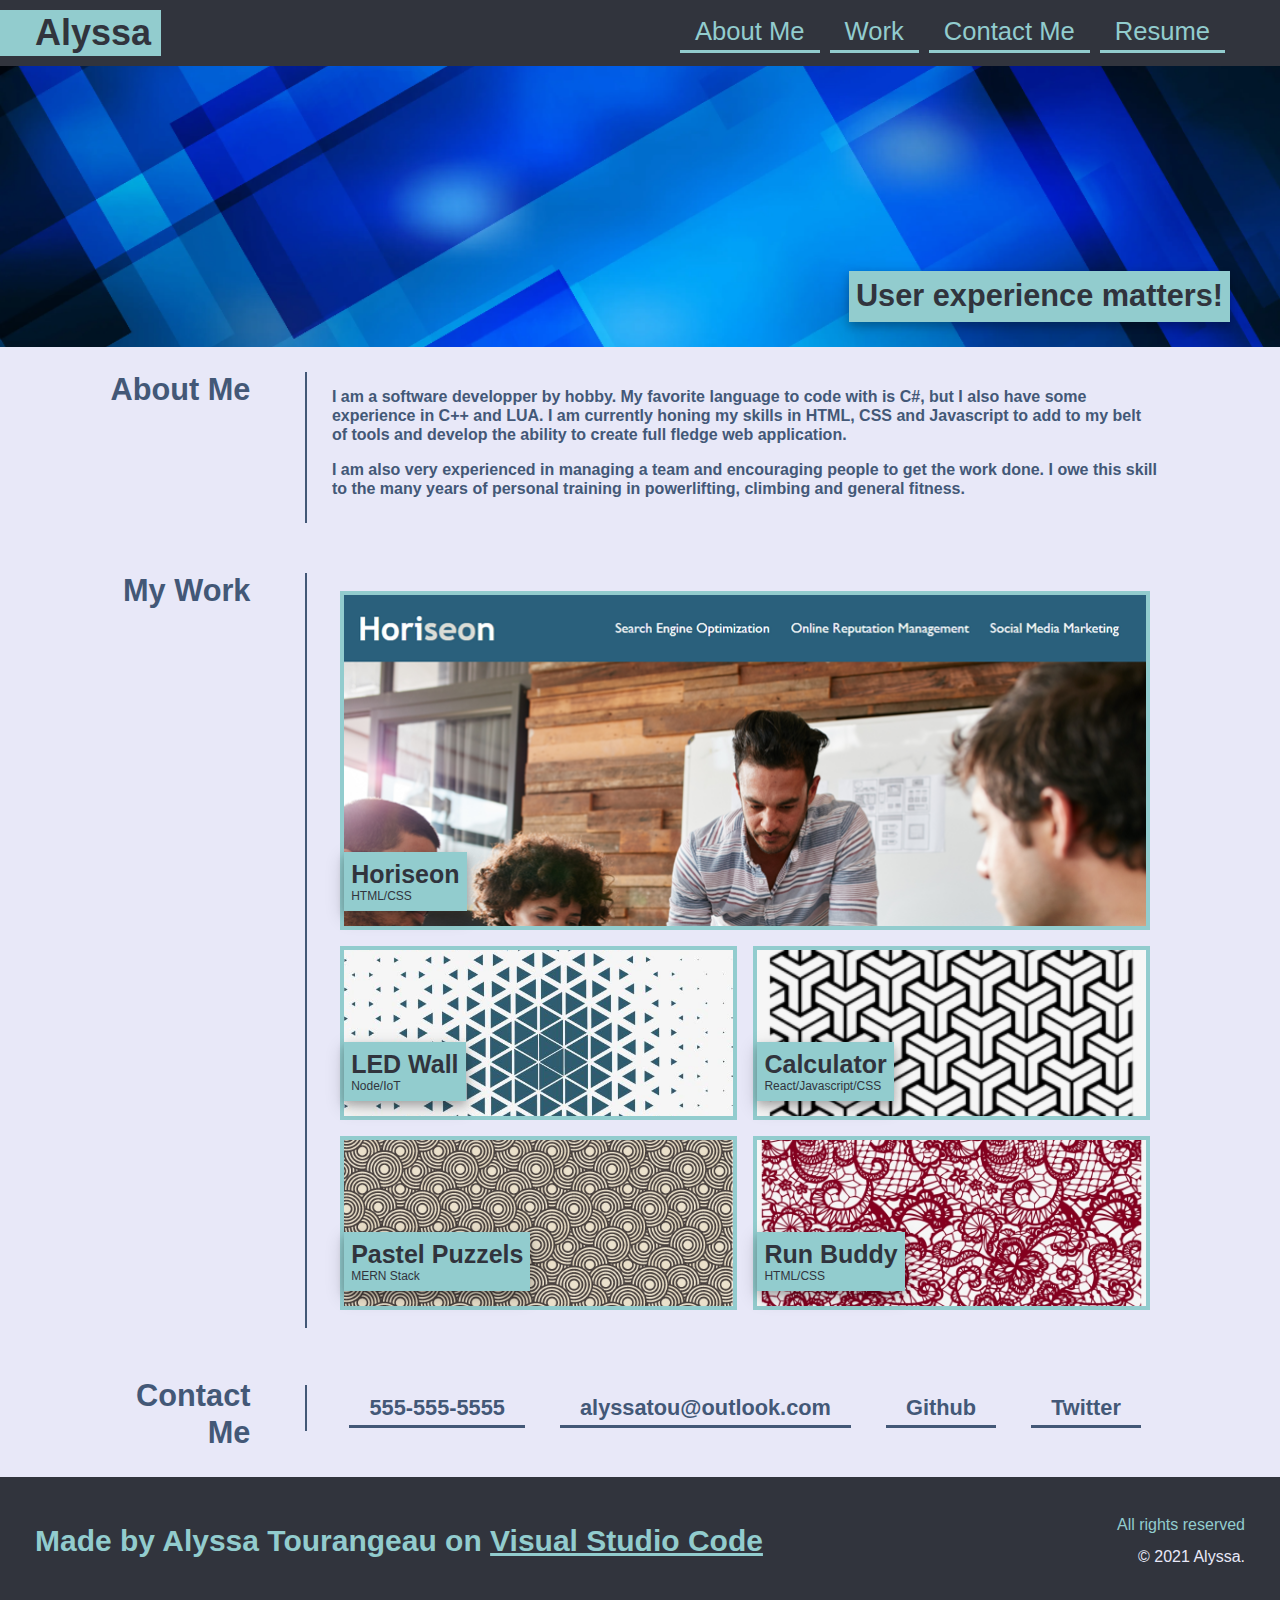
==== commit bfa8b6b8: "Adding Horiseon as project 1" ====
--- a/index.html
+++ b/index.html
@@ -54,12 +54,12 @@
     <section id="my-work">
         <h2>My Work</h2>
         <div class="content">
-            <article class="work-project">
+            <article class="work-project" onclick="window.location.href = 'https://ayssatou.github.io/RefactoredHoriseon/'">
                 <div class="floating-box">
-                    <h3>Surf Report</h3>
-                    <p>Mern Stack</p>
+                    <h3>Horiseon</h3>
+                    <p>HTML/CSS</p>
                 </div>
-                <img src="assets/images/project1.jpg" alt="Placeholder image for project 1"></img>
+                <img class="aligntop" src="assets/images/project-horiseon.png" alt="Placeholder image for project 1"></img>
             </article>
             <article class="work-project">
                 <div class="floating-box">
--- a/assets/css/style.css
+++ b/assets/css/style.css
@@ -208,11 +208,16 @@
 }
 
 .work-project img {
+    object-fit: cover;
   position: absolute;
   top: 0;
   left: 0;
   width: 100%;
   height: 100%;
+}
+
+.work-project img.aligntop{
+    object-position: 0 0;
 }
 
 /* Content pseudo-classes */
@@ -251,8 +256,8 @@
 }
 
 footer h2 a {
-    color: var(--tertiary-color);
-  }
+  color: var(--tertiary-color);
+}
 
 footer div {
   line-height: 1;
@@ -380,9 +385,9 @@
 }
 
 #resume .right-panel p {
-    font-weight: bold;
-    font-size: 2vw;
-  }
+  font-weight: bold;
+  font-size: 2vw;
+}
 
 #resume .right-panel h3 {
   font-size: 2.3vw;
@@ -451,11 +456,11 @@
 
   /* Resume page style for medium sized screen STARTS */
 
-#resume {
+  #resume {
     margin: 5%;
     width: 90%;
   }
-   /* Resume page style for medium sized screen ENDS */
+  /* Resume page style for medium sized screen ENDS */
 }
 
 /* Styling correction to prevent overlaps and rearrange
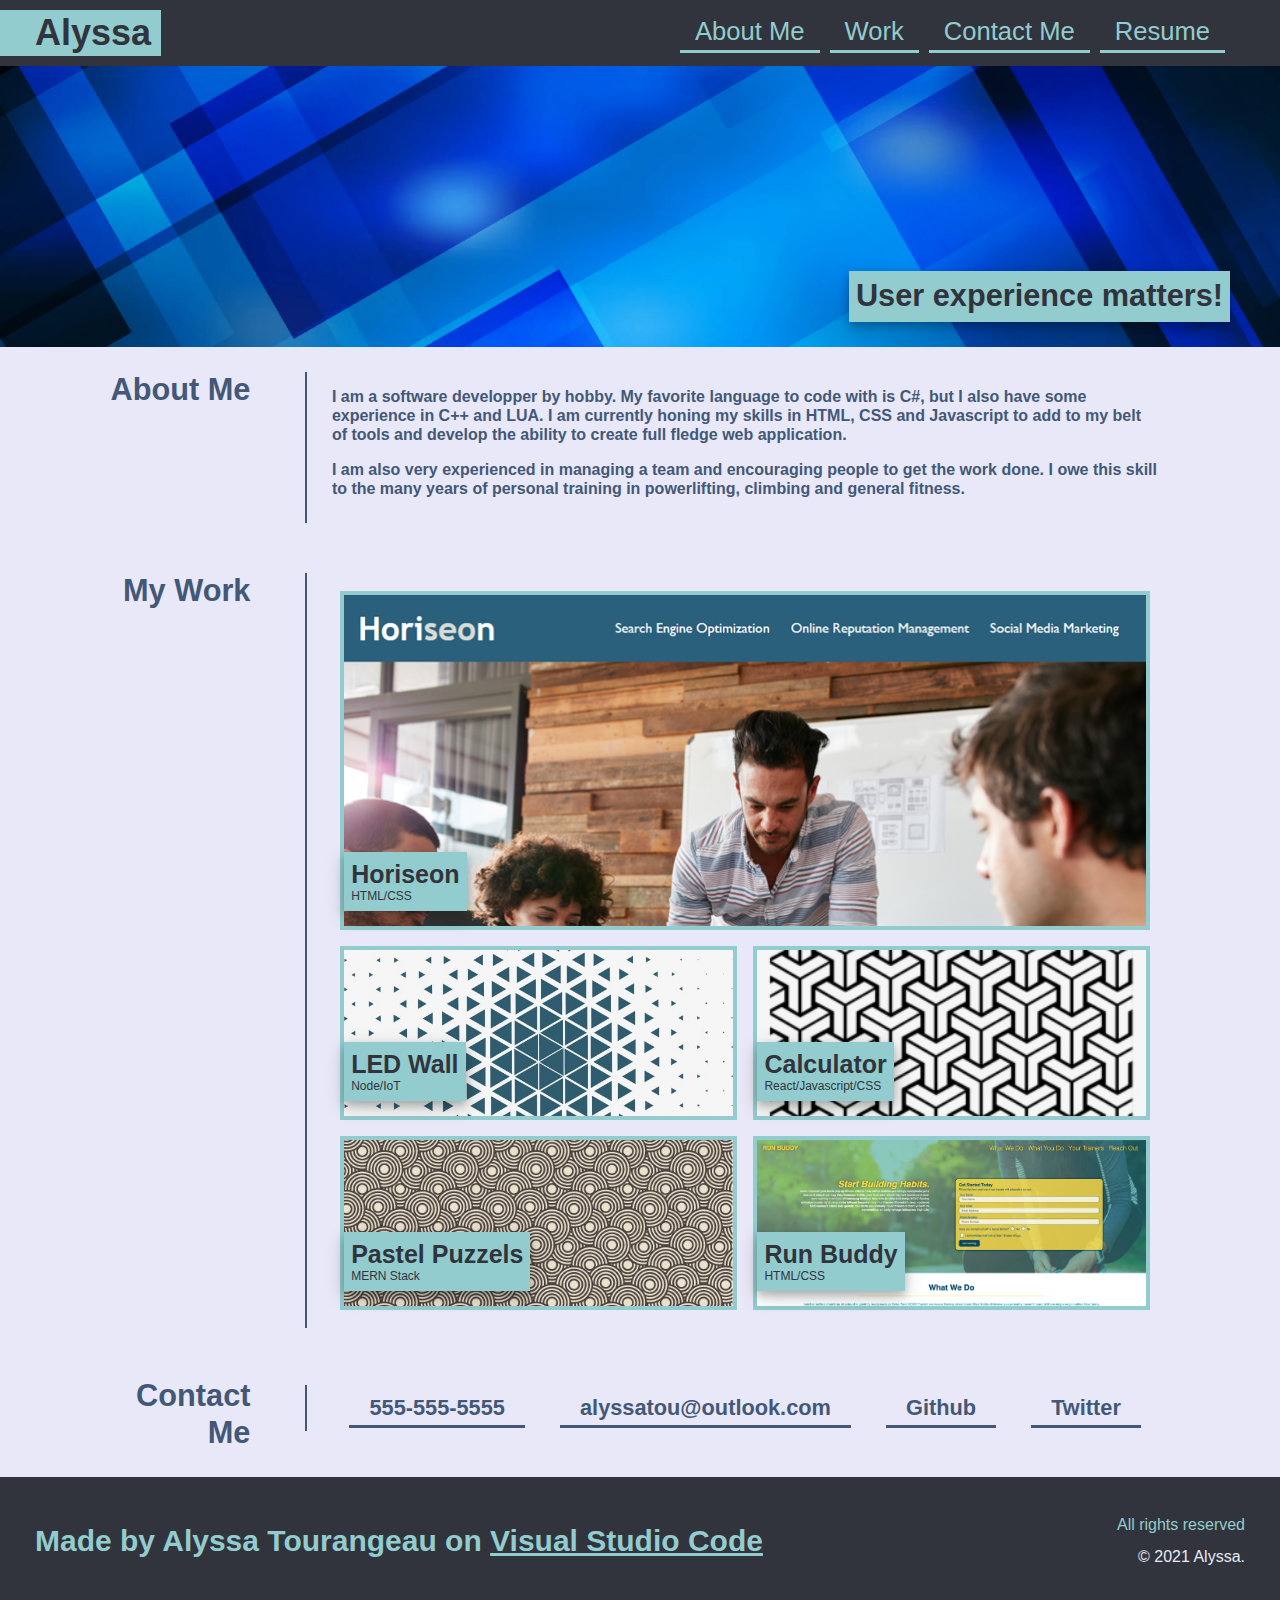
==== commit 90a7c517: "Added Runbuddy as project 5" ====
--- a/index.html
+++ b/index.html
@@ -59,7 +59,7 @@
                     <h3>Horiseon</h3>
                     <p>HTML/CSS</p>
                 </div>
-                <img class="aligntop" src="assets/images/project-horiseon.png" alt="Placeholder image for project 1"></img>
+                <img class="aligntop" src="assets/images/project-horiseon.png" alt="Screenshot of porject Horiseon"></img>
             </article>
             <article class="work-project">
                 <div class="floating-box">
@@ -81,12 +81,12 @@
                     <p>MERN Stack</p>
                 </div><img src="assets/images/project4.png" alt="Placeholder image for project 4"></img>
             </article>
-            <article class="work-project">
+            <article class="work-project" onclick="window.location.href = 'https://ayssatou.github.io/RunBuddy/'">
                 <div class="floating-box">
                     <h3>Run Buddy</h3>
                     <p>HTML/CSS</p>
                 </div>
-                <img src="assets/images/project5.png" alt="Placeholder image for project 5"></img>
+                <img class="aligntop" src="assets/images/project-runbuddy.png" alt="Screenshot of porject RunBuddy"></img>
             </article>
         </div>
     </section>
